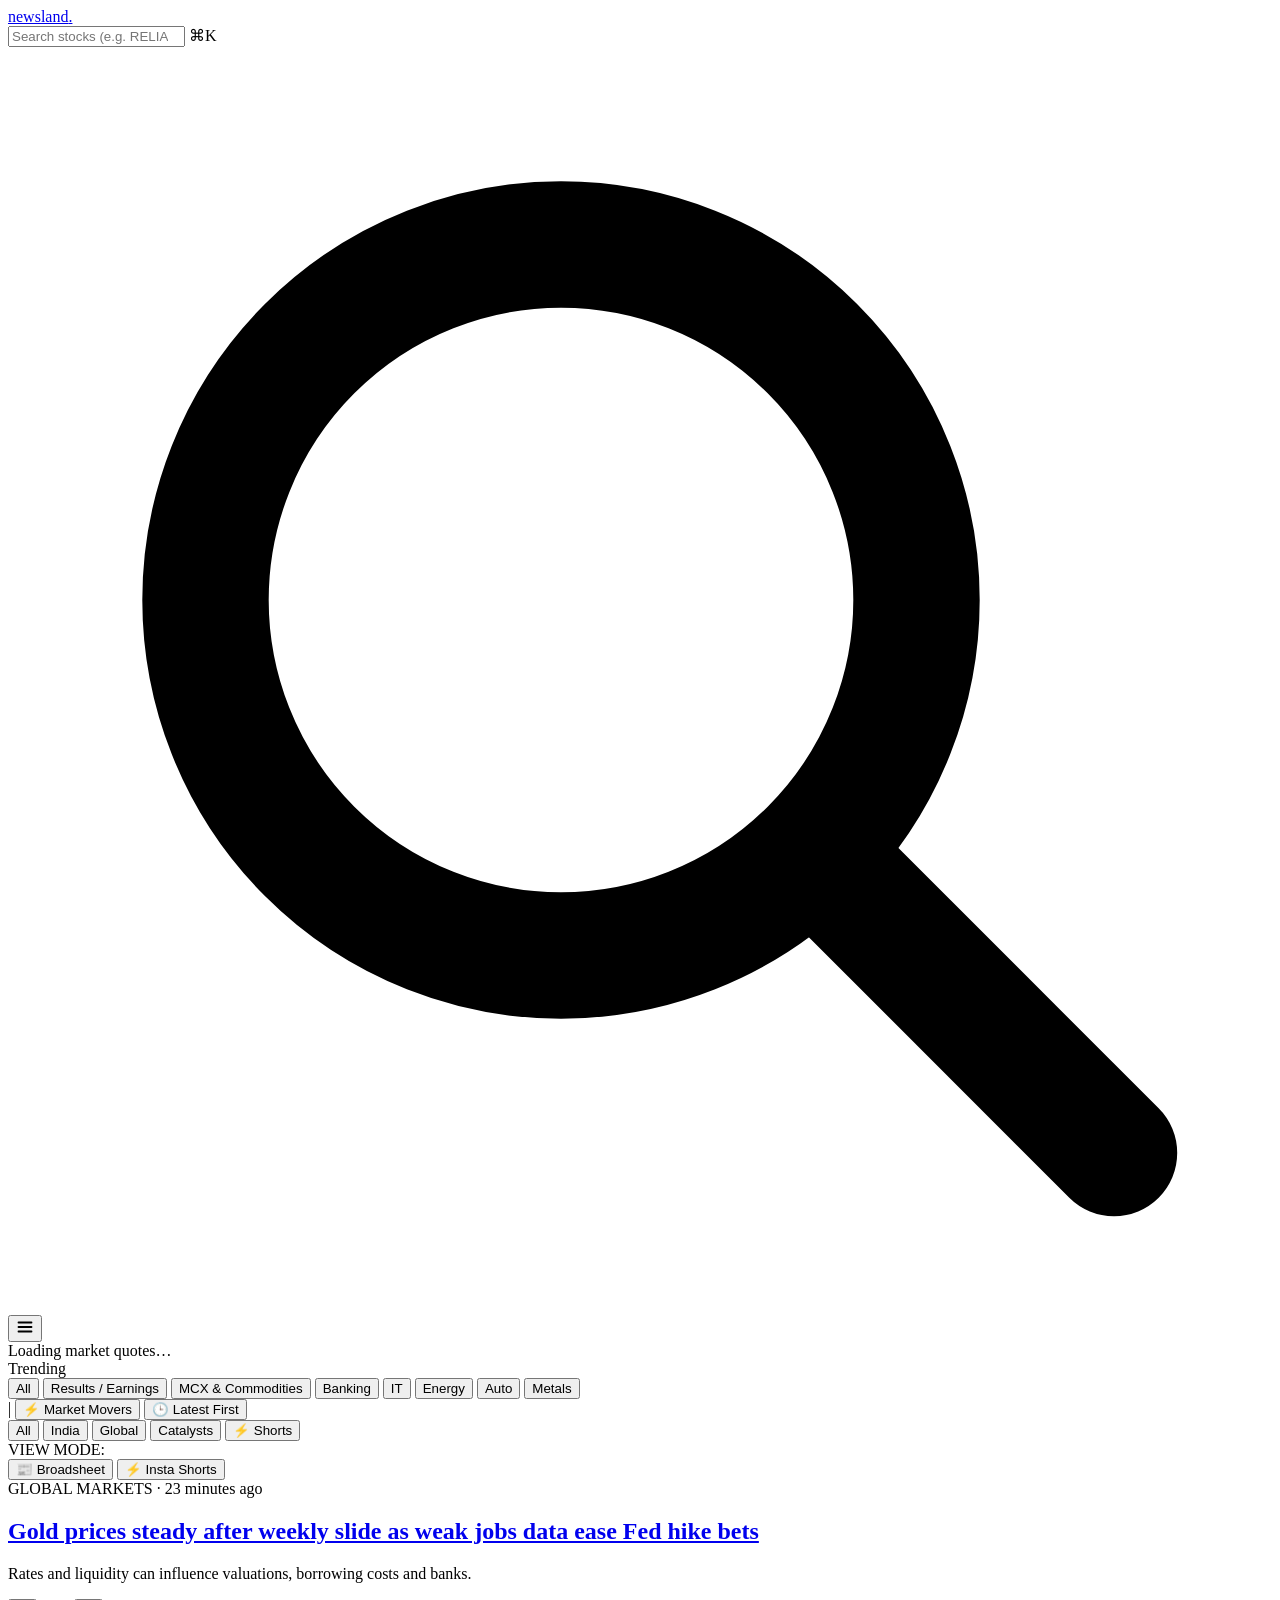
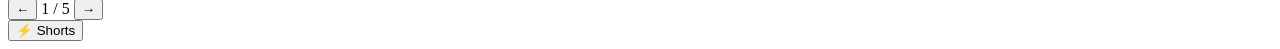
==== public/index.html @ 5fe835fe "polish(desk): declutter brief card, unify typography, and align grids" ====
<!doctype html>
<html lang="en" data-theme="paper" data-font="serif" data-size="md">
<head>
  <meta charset="utf-8">
  <meta name="viewport" content="width=device-width,initial-scale=1">
  <title>newsland. — Zero-Noise Market Intelligence Terminal</title>
  <meta name="description" content="Dalal Street & Global Market Desk: Live indicated open, floor pivots, institutional FII/DII net flows, India VIX regime, and high-conviction trading catalysts.">
  <link rel="icon" href="/favicon.svg">

  <!-- Open Graph / Facebook / LinkedIn / WhatsApp -->
  <meta property="og:type" content="website">
  <meta property="og:site_name" content="Newsland">
  <meta property="og:title" content="Newsland — Zero-Noise Market Intelligence Terminal">
  <meta property="og:description" content="Dalal Street & Global Market Desk: Live indicated open, floor pivots, institutional FII/DII net flows, India VIX regime, and high-conviction catalysts.">
  <meta property="og:image" content="/og-preview.png">

  <!-- Twitter / X -->
  <meta name="twitter:card" content="summary_large_image">
  <meta name="twitter:title" content="Newsland — Zero-Noise Market Intelligence Terminal">
  <meta name="twitter:description" content="Dalal Street & Global Market Desk: Live indicated open, floor pivots, institutional FII/DII net flows, India VIX regime, and high-conviction catalysts.">
  <meta name="twitter:image" content="/og-preview.png">
  <meta name="theme-color" content="#090D14">

  <link rel="stylesheet" href="/style.css?v=20">
  <script src="/app.js?v=20" defer></script>
</head>
<body>
  <!-- Top Navigation Bar -->
  <header class="header">
    <div class="header-inner">
      <div class="brand-block">
        <a class="wordmark" href="/" aria-label="Newsland home">newsland<span class="ink-dot">.</span></a>
      </div>

      <div class="search-pill-wrap" id="search-wrap">
        <input id="search-input" type="search" placeholder="Search stocks (e.g. RELIANCE, TCS) or news..." autocomplete="off" aria-label="Search news and stock tickers">
        <span id="search-kbd-hint" class="search-kbd-hint" title="Press ⌘K or / to search">⌘K</span>
        <svg class="search-pill-ico" viewBox="0 0 16 16" aria-hidden="true">
          <circle cx="7" cy="7" r="4.5" fill="none" stroke="currentColor" stroke-width="1.6"/>
          <path d="m10.5 10.5 3.5 3.5" fill="none" stroke="currentColor" stroke-width="1.6" stroke-linecap="round"/>
        </svg>
        <button id="search-clear" class="search-clear" hidden aria-label="Clear search">
          <svg viewBox="0 0 16 16" fill="none" stroke="currentColor" stroke-width="1.8" stroke-linecap="round">
            <path d="M4 4l8 8M12 4L4 12"/>
          </svg>
        </button>
        <!-- Instant Ticker Quick-Search Dropdown -->
        <div id="search-dropdown" class="search-dropdown" hidden></div>
      </div>

      <div class="header-right">
        <span id="date" class="header-date"></span>
        <button id="menu-btn" class="hamburger-btn" aria-label="Open settings &amp; preferences" title="Preferences">
          <svg viewBox="0 0 18 18" width="18" height="18" fill="none" stroke="currentColor" stroke-width="1.8" stroke-linecap="round">
            <path d="M2.5 4.5h13M2.5 9h13M2.5 13.5h13"/>
          </svg>
        </button>
      </div>
    </div>
  </header>

  <!-- Live Market Ticker Bar (populated from /api/market) -->
  <section class="ticker-strip" aria-label="Market benchmarks">
    <div class="ticker-inner" id="ticker-inner">
      <span id="ticker-status" class="ticker-loading">Loading market quotes…</span>
    </div>
  </section>

  <!-- Subnav: Trending Keywords + Section Tabs -->
  <div class="subnav-strip">
    <div class="subnav-inner">
      <div class="trending-wrap">
        <span class="trending-label">Trending</span>
        <div id="trending-keywords" class="trending-pills" aria-label="Trending keywords">
          <!-- Populated dynamically: Shares, Growth, Sensex, Nifty, Gold, Prices, Data, Fed, War, Yields, Business -->
        </div>
      </div>

      <div class="tabs-wrap">
        <div id="sector-pills" class="sector-pills" aria-label="Filter by sector">
          <button class="sector-pill active" data-sector="all">All</button>
          <button class="sector-pill" data-sector="earnings">Results / Earnings</button>
          <button class="sector-pill" data-sector="commodities">MCX &amp; Commodities</button>
          <button class="sector-pill" data-sector="banking">Banking</button>
          <button class="sector-pill" data-sector="it">IT</button>
          <button class="sector-pill" data-sector="energy">Energy</button>
          <button class="sector-pill" data-sector="auto">Auto</button>
          <button class="sector-pill" data-sector="metals">Metals</button>
        </div>
        <span class="subnav-divider" aria-hidden="true">|</span>
        <button id="movers-filter-btn" class="movers-filter-btn" aria-pressed="false" title="Filter for high-conviction market movers only">⚡ Market Movers</button>
        <button id="latest-sort-btn" class="latest-sort-btn" aria-pressed="false" title="Sort broadsheet by latest news first">🕒 Latest First</button>
        <nav id="region-tabs" class="sec-tabs" role="tablist" aria-label="Briefing sections">
          <button role="tab" aria-selected="true" data-region="All" class="tab-btn active">All</button>
          <button role="tab" aria-selected="false" data-region="India" class="tab-btn">India</button>
          <button role="tab" aria-selected="false" data-region="Global" class="tab-btn">Global</button>
          <button role="tab" aria-selected="false" data-region="Events" class="tab-btn">Catalysts</button>
          <button id="nav-shorts-btn" class="tab-btn shorts-accent-tab" title="Turn into Instagram-style Short News stories">⚡ Shorts</button>
        </nav>
      </div>
    </div>
  </div>

  <!-- Mobile View Mode Switcher Strip (Prominent on Mobile) -->
  <div class="mobile-mode-strip" id="mobile-mode-strip">
    <div class="mobile-mode-inner">
      <span class="mobile-mode-label">VIEW MODE:</span>
      <div class="mobile-mode-toggle-group">
        <button id="btn-mode-broadsheet" class="mobile-mode-btn active" title="Desktop Broadsheet newspaper view">📰 Broadsheet</button>
        <button id="btn-mode-shorts" class="mobile-mode-btn" title="Instagram-style short news cards">⚡ Insta Shorts</button>
      </div>
    </div>
  </div>

  <main class="content-body">
    <!-- Notification alert -->
    <div id="notice" class="notice-strip" hidden role="alert"></div>

    <!-- Pre-Market / Intraday Trading Desk Brief -->
    <section id="premarket-brief" class="premarket-brief" aria-label="Trading desk brief" hidden>
      <div class="premarket-header">
        <div class="premarket-title-wrap">
          <span id="premarket-tag" class="premarket-tag">PRE-MARKET DESK BRIEF</span>
          <span class="premarket-sep">·</span>
          <span id="premarket-bias-badge" class="premarket-bias-badge">--</span>
          <span id="premarket-collapsed-summary" class="premarket-collapsed-summary" hidden>
            <span class="pm-sep">·</span>
            <span id="pm-collapsed-price" class="pm-collapsed-price">--</span>
            <span id="pm-collapsed-chg" class="pm-collapsed-chg">--</span>
          </span>
        </div>
        <div class="premarket-actions">
          <button id="audio-brief-btn" class="audio-brief-btn" title="Listen to 60-Second Audio Market Brief" aria-label="Listen to 60-second morning audio brief">
            <span class="audio-icon">▶</span>
            <span class="audio-label">60s Audio Brief</span>
            <span id="audio-soundwave" class="soundwave" hidden>
              <span></span><span></span><span></span><span></span>
            </span>
          </button>
          <button id="signal-digest-btn" class="signal-digest-btn" title="View Executive Smart Signal Digest">
            <span class="digest-icon">⚡</span>
            <span class="digest-label">Signal Digest</span>
          </button>
          <button id="share-card-btn" class="share-card-btn" title="Export & Share Pre-Market Card">
            <span class="share-icon">📤</span>
            <span class="share-label">Share Card</span>
          </button>
          <button id="premarket-toggle" class="premarket-toggle" aria-expanded="true">Collapse ▴</button>
        </div>
      </div>
      <div id="premarket-body" class="premarket-body">
        <div id="premarket-cols" class="premarket-cols">
          <!-- Col 1: Indicated Open / Benchmark Pulse & Range -->
          <div class="premarket-col">
            <span id="pm-col-label" class="premarket-col-label">LATEST NIFTY QUOTE</span>
            <div class="premarket-big-stat">
              <span id="pm-gift-nifty" class="pm-val">--</span>
              <span id="pm-gift-chg" class="pm-chg down">--</span>
            </div>
            <!-- 52-Week Range Ruler -->
            <div id="pm-nifty-ruler" class="pm-ruler-wrap" hidden>
              <div class="pm-ruler-labels">
                <span id="pm-ruler-min" class="ruler-bound">--</span>
                <span id="pm-ruler-pos" class="ruler-pos">--</span>
                <span id="pm-ruler-max" class="ruler-bound">--</span>
              </div>
              <div class="pm-ruler-track" title="52-Week Range Position">
                <div class="pm-ruler-band"></div>
                <div id="pm-ruler-dot" class="pm-ruler-dot" style="left: 0%;"></div>
              </div>
            </div>
            <!-- Inline 50/200 DMA indicator -->
            <div id="pm-dma-row" class="pm-dma-row" hidden>
              <span class="dma-item"><span class="dma-lbl">50-DMA:</span> <span id="pm-dma50-val" class="dma-val">--</span> <span id="pm-dma50-chg" class="dma-pct">--</span></span>
              <span class="dma-sep">·</span>
              <span class="dma-item"><span class="dma-lbl">200-DMA:</span> <span id="pm-dma200-val" class="dma-val">--</span> <span id="pm-dma200-chg" class="dma-pct">--</span></span>
            </div>
          </div>

          <!-- Col 2: Institutional Flows & Sector Breadth -->
          <div class="premarket-col">
            <div class="pm-col-header-row">
              <span class="premarket-col-label">INSTITUTIONAL &amp; BREADTH</span>
              <span id="pm-vix-badge" class="pm-vix-badge" title="India VIX Volatility Gauge">VIX: --</span>
            </div>
            <div class="pm-flows-row">
              <span class="flow-item"><span class="flow-name">FII:</span> <span id="pm-fii-val" class="flow-val down">--</span></span>
              <span class="flow-sep">|</span>
              <span class="flow-item"><span class="flow-name">DII:</span> <span id="pm-dii-val" class="flow-val up">--</span></span>
              <span class="flow-sep">|</span>
              <span class="flow-item"><span class="flow-name">Net:</span> <span id="pm-net-val" class="flow-val">--</span></span>
            </div>
            <div class="pm-breadth-row">
              <span class="breadth-lbl">Sectors:</span>
              <span id="pm-sector-ratio" class="breadth-ratio">--</span>
              <div id="pm-sector-chips" class="pm-sector-chips-compact">
                <!-- Sector chips populated dynamically -->
              </div>
            </div>
            <p id="pm-flows-sub" class="pm-sub">--</p>
          </div>

          <!-- Col 3: Overnight Macro -->
          <div class="premarket-col">
            <span class="premarket-col-label">OVERNIGHT MACRO CUES</span>
            <div class="pm-overnight-grid">
              <span class="cue-item"><span class="cue-k">S&amp;P 500:</span> <span id="pm-sp-val" class="cue-v down">--</span></span>
              <span class="cue-item"><span class="cue-k">Brent:</span> <span id="pm-brent-val" class="cue-v up">--</span></span>
              <span class="cue-item"><span class="cue-k">Nasdaq:</span> <span id="pm-nasdaq-val" class="cue-v down">--</span></span>
              <span class="cue-item"><span class="cue-k">US 10Y:</span> <span id="pm-us10y-val" class="cue-v">--</span></span>
            </div>
            <p id="pm-gift-sub" class="pm-sub">--</p>
          </div>
        </div>

        <!-- 3-Pillar Post-Market / Evening Trading Desk (Active after 3:30 PM IST) -->
        <div id="postmarket-cols" class="postmarket-cols" hidden>
          <!-- Pillar 1: MCX & Commodity Pulse -->
          <div class="premarket-col postmarket-pillar-col">
            <div class="pm-col-header-row">
              <span class="premarket-col-label">🛢️ MCX &amp; COMMODITIES PULSE</span>
              <span class="pillar-status-badge live">● MCX LIVE</span>
            </div>
            <div id="pm-commodity-grid" class="pm-commodity-grid">
              <!-- Populated dynamically: Brent, WTI, NatGas, Gold, Silver -->
            </div>
            <div id="pm-commodity-lead-box" class="pillar-lead-box" hidden>
              <span class="pillar-lead-tag">COMMODITY CATALYST</span>
              <a id="pm-commodity-lead-link" href="#" class="pillar-lead-title" target="_blank" rel="noopener">--</a>
            </div>
          </div>

          <!-- Pillar 2: After-Hours Corporate Earnings & Board Filings -->
          <div class="premarket-col postmarket-pillar-col">
            <div class="pm-col-header-row">
              <span class="premarket-col-label">📑 AFTER-MARKET EARNINGS &amp; WIRE</span>
              <span class="pillar-status-badge prep">TOMORROW PREP</span>
            </div>
            <div id="pm-earnings-list" class="pm-earnings-list">
              <!-- Populated dynamically with up to 3 high-impact earnings cards -->
            </div>
          </div>

          <!-- Pillar 3: Global Markets & Overnight Matrix -->
          <div class="premarket-col postmarket-pillar-col">
            <div class="pm-col-header-row">
              <span class="premarket-col-label">🌐 GLOBAL INDICES &amp; OVERNIGHT</span>
              <span id="pm-global-vix-pill" class="pm-vix-badge">VIX: --</span>
            </div>
            <div id="pm-global-grid" class="pm-global-grid">
              <!-- Populated dynamically with consistent stat items -->
            </div>
            <div id="pm-global-lead-box" class="pillar-lead-box" hidden>
              <span class="pillar-lead-tag">GLOBAL CATALYST</span>
              <a id="pm-global-lead-link" href="#" class="pillar-lead-title" target="_blank" rel="noopener">--</a>
            </div>
          </div>
        </div>

        <!-- Floor Pivots & Regime Strip -->
        <div id="pm-pivots-strip" class="pm-pivots-strip">
          <div class="pivots-title-row">
            <div class="pivots-title-wrap">
              <span class="pivots-title">CALCULATED FLOOR PIVOTS</span>
              <span class="pvt-sep">·</span>
              <span id="pm-regime-badge" class="breadth-badge">--</span>
            </div>
            <span class="pivots-sub">Classic S2 · S1 · P · R1 · R2 Reference Levels</span>
          </div>
          <div class="pivots-grid">
            <div class="pivot-index-row">
              <span class="pvt-idx-name">NIFTY 50</span>
              <span class="pvt-cell"><span class="pvt-lbl">S2</span> <span id="pm-nifty-s2" class="pvt-num">--</span></span>
              <span class="pvt-cell"><span class="pvt-lbl">S1</span> <span id="pm-nifty-s1" class="pvt-num">--</span></span>
              <span class="pvt-cell pivot-mid"><span class="pvt-lbl">P</span> <span id="pm-nifty-pivot" class="pvt-num">--</span></span>
              <span class="pvt-cell"><span class="pvt-lbl">R1</span> <span id="pm-nifty-r1" class="pvt-num">--</span></span>
              <span class="pvt-cell"><span class="pvt-lbl">R2</span> <span id="pm-nifty-r2" class="pvt-num">--</span></span>
            </div>
            <div class="pivot-index-row">
              <span class="pvt-idx-name">BANK NIFTY</span>
              <span class="pvt-cell"><span class="pvt-lbl">S2</span> <span id="pm-bn-s2" class="pvt-num">--</span></span>
              <span class="pvt-cell"><span class="pvt-lbl">S1</span> <span id="pm-bn-s1" class="pvt-num">--</span></span>
              <span class="pvt-cell pivot-mid"><span class="pvt-lbl">P</span> <span id="pm-bn-pivot" class="pvt-num">--</span></span>
              <span class="pvt-cell"><span class="pvt-lbl">R1</span> <span id="pm-bn-r1" class="pvt-num">--</span></span>
              <span class="pvt-cell"><span class="pvt-lbl">R2</span> <span id="pm-bn-r2" class="pvt-num">--</span></span>
            </div>
          </div>
        </div>

        <!-- Desk Takeaway -->
        <div class="premarket-takeaway">
          <span class="takeaway-label">Desk Take:</span>
          <span id="pm-takeaway-text" class="takeaway-text">Awaiting sourced market readings.</span>
        </div>
      </div>
    </section>

    <!-- Lead Story Hero Carousel -->
    <section id="hero-carousel" class="hero-carousel" aria-label="Lead market catalyst">
      <div class="hero-content">
        <div class="hero-meta">
          <span id="hero-cat" class="hero-cat">GLOBAL MARKETS</span>
          <span id="hero-cluster-dot" class="hero-dot" hidden>·</span>
          <span id="hero-cluster" class="hero-cluster-badge" hidden>● 2 SOURCES</span>
          <span class="hero-dot">·</span>
          <span id="hero-time" class="hero-time">23 minutes ago</span>
        </div>
        <h1 class="hero-headline">
          <a id="hero-link" href="#" target="_blank" rel="noopener noreferrer">
            Gold prices steady after weekly slide as weak jobs data ease Fed hike bets
          </a>
        </h1>
        <p id="hero-snippet" class="hero-snippet">Rates and liquidity can influence valuations, borrowing costs and banks.</p>
        <div id="hero-chain" class="hero-impact-chain" hidden></div>
        <div id="hero-intel" class="hero-intel" hidden>
          <span class="hero-intel-label">Impact:</span>
          <span id="hero-impact" class="hero-impact">Rates · Equities</span>
          <span class="hero-dot">·</span>
          <span id="hero-sources" class="hero-sources"></span>
        </div>
        <div id="hero-companies" class="hero-companies-row" hidden></div>
        <div class="hero-nav">
          <button id="hero-prev" class="hero-nav-arrow" aria-label="Previous story">←</button>
          <span id="hero-counter" class="hero-counter">1 / 5</span>
          <button id="hero-next" class="hero-nav-arrow" aria-label="Next story">→</button>
        </div>
      </div>
    </section>

    <!-- 3-Column Feed Grid -->
    <section id="briefing" class="feed-section" aria-label="Market wire">
      <p id="ranking-note" class="ranking-note" hidden></p>
      <div id="pulse-columns" class="feed-columns">
        <div id="col-0" class="feed-col"></div>
        <div id="col-1" class="feed-col"></div>
        <div id="col-2" class="feed-col"></div>
      </div>
      <details id="more-details" class="more-stories" hidden>
        <summary id="more-label">More headlines</summary>
        <div class="feed-columns">
          <div id="more-col-0" class="feed-col"></div>
          <div id="more-col-1" class="feed-col"></div>
          <div id="more-col-2" class="feed-col"></div>
        </div>
      </details>
      <div id="empty-feed" class="empty-feed" hidden>
        <p>No headlines found matching your criteria.</p>
      </div>
    </section>

    <!-- Hidden compatibility markers for existing listeners -->
    <div id="stories" hidden></div>
    <div id="more" hidden></div>
    <span id="selection" hidden></span>
    <span id="all-count" hidden></span>
    <span id="india-count" hidden></span>
    <span id="global-count" hidden></span>
    <span id="freshness" hidden></span>

    <!-- Catalysts / Agenda View -->
    <section id="calendar-view" class="calendar-view" hidden aria-label="Scheduled catalysts">
      <div class="calendar-header">
        <div class="calendar-title-wrap">
          <h2 id="calendar-title" class="calendar-heading">Market Catalysts</h2>
          <span id="calendar-health" class="calendar-sub" role="status"></span>
        </div>
        <p class="calendar-desc">
          High-conviction monetary policy statements, corporate earnings releases, macroeconomic data, and derivative expiries.
        </p>
        <div class="catalyst-filters" id="catalyst-filters">
          <button class="cat-filter-btn active" data-filter="all">All Catalysts</button>
          <button class="cat-filter-btn" data-filter="high">High Impact Only</button>
          <button class="cat-filter-btn" data-filter="india">India 🇮🇳</button>
          <button class="cat-filter-btn" data-filter="earnings">Earnings</button>
          <button class="cat-filter-btn" data-filter="macro">Macro Data</button>
          <button class="cat-filter-btn" data-filter="expiry">F&amp;O Expiry</button>
        </div>
      </div>
      <div id="events" class="events-stream"></div>
      <div class="calendar-footer">
        <p>Verified regulatory schedule: RBI, NSE/BSE announcements, Ministry of Statistics (MoSPI), U.S. Federal Reserve, and official corporate filings.</p>
      </div>
    </section>
  </main>

  <!-- Off-Canvas Settings & Watchlist Drawer -->
  <div id="drawer-modal" class="drawer-layer" hidden>
    <div id="drawer-backdrop" class="drawer-backdrop"></div>
    <aside class="drawer-panel" aria-label="Settings and Preferences">
      <div class="drawer-header">
        <h3>Newsland Settings</h3>
        <button id="close-drawer" class="drawer-close" aria-label="Close settings">✕</button>
      </div>

      <div class="drawer-body">
        <!-- Reading Theme -->
        <div class="drawer-section">
          <label class="drawer-label">Reading Theme</label>
          <div class="pill-group">
            <button class="pill-btn theme-opt active" data-theme-val="paper">Paper</button>
            <button class="pill-btn theme-opt" data-theme-val="sepia">Sepia</button>
            <button class="pill-btn theme-opt" data-theme-val="slate">Slate</button>
            <button class="pill-btn theme-opt" data-theme-val="night">Night</button>
          </div>
        </div>

        <!-- Typography -->
        <div class="drawer-section">
          <label class="drawer-label">Typography</label>
          <div class="pill-group">
            <button id="font-serif-btn" class="pill-btn active">Book Serif</button>
            <button id="font-sans-btn" class="pill-btn">Modern Sans</button>
          </div>
        </div>

        <!-- Text Size -->
        <div class="drawer-section">
          <label class="drawer-label">Text Size</label>
          <div class="pill-group">
            <button id="size-sm-btn" class="pill-btn size-opt" data-size-val="sm">A−</button>
            <button id="size-md-btn" class="pill-btn size-opt active" data-size-val="md">Default</button>
            <button id="size-lg-btn" class="pill-btn size-opt" data-size-val="lg">A+</button>
          </div>
        </div>

        <!-- Horizon -->
        <div class="drawer-section">
          <label class="drawer-label">Time Horizon</label>
          <div class="pill-group">
            <button data-horizon="today" aria-pressed="true" class="pill-btn horizon-btn active">Today</button>
            <button data-horizon="week" aria-pressed="false" class="pill-btn horizon-btn">This week</button>
          </div>
        </div>

        <!-- Mobile Short News / Story Mode -->
        <div class="drawer-section">
          <label class="drawer-label">Mobile Reading Surface</label>
          <button id="drawer-shorts-btn" class="drawer-shorts-launch-btn">
            <span class="d-shorts-icon">⚡</span>
            <div class="d-shorts-text">
              <span class="d-shorts-title">Open Short News Stories</span>
              <span class="d-shorts-sub">Instagram-style swipe view (Latest first)</span>
            </div>
            <span class="d-shorts-arrow">›</span>
          </button>
        </div>

        <!-- Quick Filters -->
        <div class="drawer-section">
          <label class="drawer-label">Feed Filters</label>
          <div class="checkbox-list">
            <label class="check-item">
              <input id="watch-only" type="checkbox">
              <span>Watchlist only</span>
            </label>
            <label class="check-item">
              <input id="new-only" type="checkbox">
              <span>New since previous visit</span>
            </label>
          </div>
        </div>

        <!-- Watchlist -->
        <div class="drawer-section">
          <div class="drawer-label-row">
            <label class="drawer-label">Personal Watchlist</label>
            <span id="watch-count" class="watch-badge">0</span>
          </div>
          <form id="watch-form" class="drawer-form">
            <input id="watch-input" maxlength="60" placeholder="Add ticker, stock, or sector..." required autocomplete="off">
            <button type="submit" class="drawer-btn">Add</button>
          </form>
          <div id="watch-chips" class="drawer-chips"></div>
          <button id="reset-feedback" class="quiet-action-link" hidden>Restore hidden stories</button>
          <p class="drawer-hint">Headline actions: <em>Useful to me</em> provides a subtle personal ranking boost; <em>Hide story</em> removes it from your view.</p>
        </div>

        <!-- Sources Health & Refresh -->
        <div class="drawer-section">
          <div class="drawer-label-row">
            <label class="drawer-label">Feed Registry</label>
            <button id="refresh" class="refresh-action-btn">
              <svg viewBox="0 0 20 20" width="13" height="13" fill="none" stroke="currentColor" stroke-width="1.8" stroke-linecap="round" stroke-linejoin="round">
                <path d="M16 7a6.5 6.5 0 0 0-11.4-2L3 7m0 0V3m0 4h4m-3 6a6.5 6.5 0 0 0 11.4 2L17 13m0 0v4m0-4h-4"/>
              </svg>
              Refresh
            </button>
          </div>
          <button id="sources-button" class="sources-panel-btn">
            Inspect Sources Health (<span id="health">—</span>)
          </button>
        </div>
      </div>
    </aside>
  </div>

  <!-- Sources Health Modal -->
  <div id="source-modal" class="modal-layer" hidden>
    <div id="sources-backdrop" class="modal-backdrop"></div>
    <div class="modal-box">
      <div class="modal-top">
        <h3>Connected Feed Sources</h3>
        <button id="close-sources" class="close-btn" aria-label="Close">✕</button>
      </div>
      <div id="source-list" class="source-table"></div>
    </div>
  </div>

  <!-- Company Financial X-Ray Flyout Drawer -->
  <div id="company-modal" class="company-drawer-layer" hidden>
    <div id="company-backdrop" class="company-backdrop"></div>
    <aside class="company-drawer-panel" aria-label="Company Financial X-Ray">
      <div class="company-drawer-header">
        <div class="company-head-meta">
          <div class="company-head-titles">
            <h2 id="xray-name" class="xray-name">Tata Consultancy Services</h2>
            <div class="xray-subhead">
              <span id="xray-symbol" class="xray-symbol">TCS.NS</span>
              <span class="xray-sep">·</span>
              <span id="xray-sector" class="xray-sector">IT Services</span>
            </div>
          </div>
          <div class="company-head-actions">
            <button id="copy-xray-memo-btn" class="xray-action-btn" title="Copy Company Snapshot Memo">📋 Copy Memo</button>
            <button id="close-company-drawer" class="company-close" aria-label="Close company brief">✕</button>
          </div>
        </div>
        <div class="company-price-strip">
          <div class="xray-price-block">
            <span id="xray-price" class="xray-price">--</span>
            <span id="xray-chg" class="xray-chg">--</span>
          </div>
          <span class="xray-exchange-badge">NSE · Live/Delayed</span>
        </div>
      </div>

      <div class="company-drawer-body">
        <!-- 52-Week Range Bar -->
        <div class="xray-range-section">
          <div class="xray-range-labels">
            <span class="range-sub">52W Low: <strong id="xray-52l">--</strong></span>
            <span class="range-title">52-Week Range</span>
            <span class="range-sub">52W High: <strong id="xray-52h">--</strong></span>
          </div>
          <div class="xray-range-track">
            <div id="xray-range-needle" class="xray-range-needle" style="left: 50%;"></div>
          </div>
        </div>

        <!-- Interactive TradingView Candlestick Chart -->
        <div class="xray-chart-section">
          <div class="xray-chart-header">
            <span class="xray-chart-title">TradingView Candlestick Chart</span>
            <span id="xray-chart-symbol-badge" class="xray-chart-symbol-badge">NSE / BSE · Daily</span>
          </div>
          <div id="xray-chart-container" class="xray-chart-container">
            <div class="xray-chart-placeholder">Loading live candlestick chart...</div>
          </div>
        </div>

        <!-- Financial Metrics Grid -->
        <div class="xray-metrics-grid">
          <div class="xray-metric-cell">
            <span class="metric-label">Market Capitalization</span>
            <span id="xray-mcap" class="metric-val">--</span>
          </div>
          <div class="xray-metric-cell">
            <span class="metric-label">Trailing P/E</span>
            <span id="xray-pe" class="metric-val">--</span>
          </div>
          <div class="xray-metric-cell">
            <span class="metric-label">Prev Close</span>
            <span id="xray-prev" class="metric-val">--</span>
          </div>
          <div class="xray-metric-cell">
            <span class="metric-label">Sector Classification</span>
            <span id="xray-sector-tag" class="metric-val">--</span>
          </div>
        </div>

        <!-- Newsland Coverage Clusters for this Company -->
        <div class="xray-news-section">
          <div class="xray-news-head">
            <span class="xray-news-title">NEWSLAND COVERAGE WIRE</span>
            <span id="xray-news-count" class="xray-news-count">0 stories</span>
          </div>
          <div id="xray-stories-list" class="xray-stories-list">
            <div class="xray-loading-text">Loading company coverage…</div>
          </div>
        </div>
      </div>
    </aside>
  </div>

  <!-- Floating Mobile Short Stories Pill Trigger -->
  <button id="shorts-floating-btn" class="shorts-floating-btn" aria-label="Open short news stories" title="Swipeable Short News Stories">
    <span class="shorts-btn-icon">⚡</span>
    <span class="shorts-btn-label">Shorts</span>
    <span class="shorts-btn-pulse"></span>
  </button>

  <!-- Fullscreen Instagram-style Short News Stories Modal -->
  <div id="shorts-modal" class="shorts-layer" hidden role="dialog" aria-modal="true" aria-label="Short News Stories">
    <div id="shorts-backdrop" class="shorts-backdrop"></div>
    <div class="shorts-viewport-card" id="shorts-card-shell">
      
      <!-- Newsland Branded Masthead Header -->
      <div class="shorts-masthead">
        <div class="shorts-brand-block">
          <span class="shorts-wordmark">newsland<span class="ink-dot">.</span></span>
          <span class="shorts-edition-pill">SHORTS</span>
        </div>
        <div class="shorts-head-meta">
          <span id="short-counter" class="short-counter">1 / --</span>
          <button id="close-shorts" class="shorts-close-btn" aria-label="Close short stories" title="Close (Esc)">✕</button>
        </div>
      </div>

      <!-- Top Progress Bars (Instagram Stories segments) -->
      <div id="shorts-progress-bar" class="shorts-progress-bar" aria-label="Story progress">
        <!-- Rendered dynamically -->
      </div>

      <!-- Quick Section Filter Inside Shorts -->
      <div class="shorts-tabs-bar">
        <div class="shorts-tabs-group" id="shorts-region-tabs">
          <button class="s-tab-btn active" data-sregion="All">All</button>
          <button class="s-tab-btn" data-sregion="India">India</button>
          <button class="s-tab-btn" data-sregion="Global">Global</button>
        </div>
        <div class="shorts-right-controls">
          <button id="shorts-filter-unread-btn" class="s-filter-pill active" title="Show only unread stories">
            <span class="unread-dot">●</span> <span id="shorts-unread-label">Unread</span>
          </button>
          <button id="shorts-reset-read-btn" class="s-filter-link-btn" title="Mark all stories as unread to re-read them">Reset</button>
        </div>
      </div>

      <!-- Bumble / Tinder-style Stacked Card Swipe Stage -->
      <div class="shorts-deck-stage" id="shorts-deck-stage">
        <!-- Underneath Card (visible behind the active card) -->
        <div class="deck-card card-underneath" id="short-card-underneath" aria-hidden="true"></div>
        <!-- Active Top Card (the physical card being swiped) -->
        <div class="deck-card card-top" id="short-card-active"></div>
      </div>

      <!-- Bottom Action Bar & Navigation Hints -->
      <div class="shorts-footer-bar">
        <button id="short-prev-btn" class="short-nav-arrow" aria-label="Previous story" title="Previous story">‹</button>
        <a id="short-read-btn" class="short-read-action-btn" href="#" target="_blank" rel="noopener noreferrer">
          <span>Read Full Story</span>
          <span class="short-arrow-icon">↗</span>
        </a>
        <button id="short-useful-btn" class="short-action-icon-btn" aria-label="Mark useful" title="Useful to me">
          <span id="short-useful-icon">★</span>
        </button>
        <button id="short-next-btn" class="short-nav-arrow" aria-label="Next story" title="Next story">›</button>
      </div>

      <!-- Subtle Swipe Guide Indicator -->
      <div class="shorts-swipe-hint" aria-hidden="true">
        <span>← Swipe left / right to browse →</span>
      </div>

    </div>
  </div>

  <!-- Share & Export Pre-Market Desk Brief Modal -->
  <div id="share-modal" class="share-modal-layer" hidden>
    <div id="share-backdrop" class="share-backdrop"></div>
    <div class="share-modal-dialog">
      <div class="share-modal-header">
        <div class="share-title-block">
          <span class="share-modal-tag">SHAREABLE DESK BRIEF</span>
          <h2 class="share-modal-title">Pre-Market Intelligence Card</h2>
        </div>
        <button id="close-share-modal" class="share-close-btn" aria-label="Close share modal">✕</button>
      </div>

      <!-- Segmented Tab Switcher: Visual Card vs Text Memo -->
      <div class="share-tab-bar">
        <button id="tab-visual-card" class="share-tab active" data-tab="visual">Visual Card (Image)</button>
        <button id="tab-text-memo" class="share-tab" data-tab="text">Text Memo (WhatsApp/X)</button>
      </div>

      <div class="share-modal-body">
        <!-- Tab 1: Visual Card View -->
        <div id="pane-visual-card" class="share-pane active">
          <div class="card-preview-container">
            <canvas id="share-canvas" width="600" height="600" class="share-canvas-preview"></canvas>
          </div>
          <div class="share-actions-row">
            <button id="copy-image-btn" class="share-action-btn primary">
              <span class="btn-icon">📋</span> Copy Image
            </button>
            <button id="download-image-btn" class="share-action-btn secondary">
              <span class="btn-icon">💾</span> Download PNG
            </button>
          </div>
          <p id="image-copy-status" class="share-status-msg" hidden></p>
        </div>

        <!-- Tab 2: Text Memo View -->
        <div id="pane-text-memo" class="share-pane" hidden>
          <textarea id="share-text-area" class="share-textarea" readonly rows="9"></textarea>
          <div class="share-actions-row">
            <button id="copy-text-btn" class="share-action-btn primary">
              <span class="btn-icon">📋</span> Copy Text
            </button>
            <button id="share-x-btn" class="share-action-btn social-x">
              <span class="btn-icon">🐦</span> Share on X
            </button>
            <button id="share-wa-btn" class="share-action-btn social-wa">
              <span class="btn-icon">💬</span> WhatsApp
            </button>
          </div>
          <p id="text-copy-status" class="share-status-msg" hidden></p>
        </div>
      </div>
    </div>
  </div>

  <!-- Smart Signal Digest Modal -->
  <div id="digest-modal" class="share-modal-layer" hidden>
    <div id="digest-backdrop" class="share-backdrop"></div>
    <div class="share-modal-dialog digest-modal-dialog">
      <div class="share-modal-header">
        <div class="share-title-block">
          <span class="share-modal-tag">EXECUTIVE INTELLIGENCE</span>
          <h2 class="share-modal-title">Smart Signal Digest</h2>
        </div>
        <button id="close-digest-modal" class="share-close-btn" aria-label="Close digest modal">✕</button>
      </div>

      <div class="share-modal-body">
        <!-- Audio Player Strip Inside Digest -->
        <div class="digest-audio-bar">
          <button id="digest-play-btn" class="digest-play-btn" title="Listen to synthesized audio brief">
            <span id="digest-play-icon">▶</span>
            <span id="digest-play-label">Listen to 60s Brief</span>
          </button>
          <span class="digest-audio-sub">Hands-free voice briefing synthesized from live desk telemetry</span>
        </div>

        <!-- 4 Intelligence Cards Grid -->
        <div id="digest-cards-list" class="digest-cards-grid">
          <!-- Populated dynamically -->
        </div>

        <div class="share-actions-row">
          <button id="copy-digest-memo-btn" class="share-action-btn primary">
            <span class="btn-icon">📋</span> Copy Executive Memo
          </button>
          <button id="share-digest-wa-btn" class="share-action-btn social-wa">
            <span class="btn-icon">💬</span> WhatsApp
          </button>
          <button id="share-digest-x-btn" class="share-action-btn social-x">
            <span class="btn-icon">🐦</span> Share on X
          </button>
        </div>
        <p id="digest-copy-status" class="share-status-msg" hidden></p>
      </div>
    </div>
  </div>
</body>
</html>
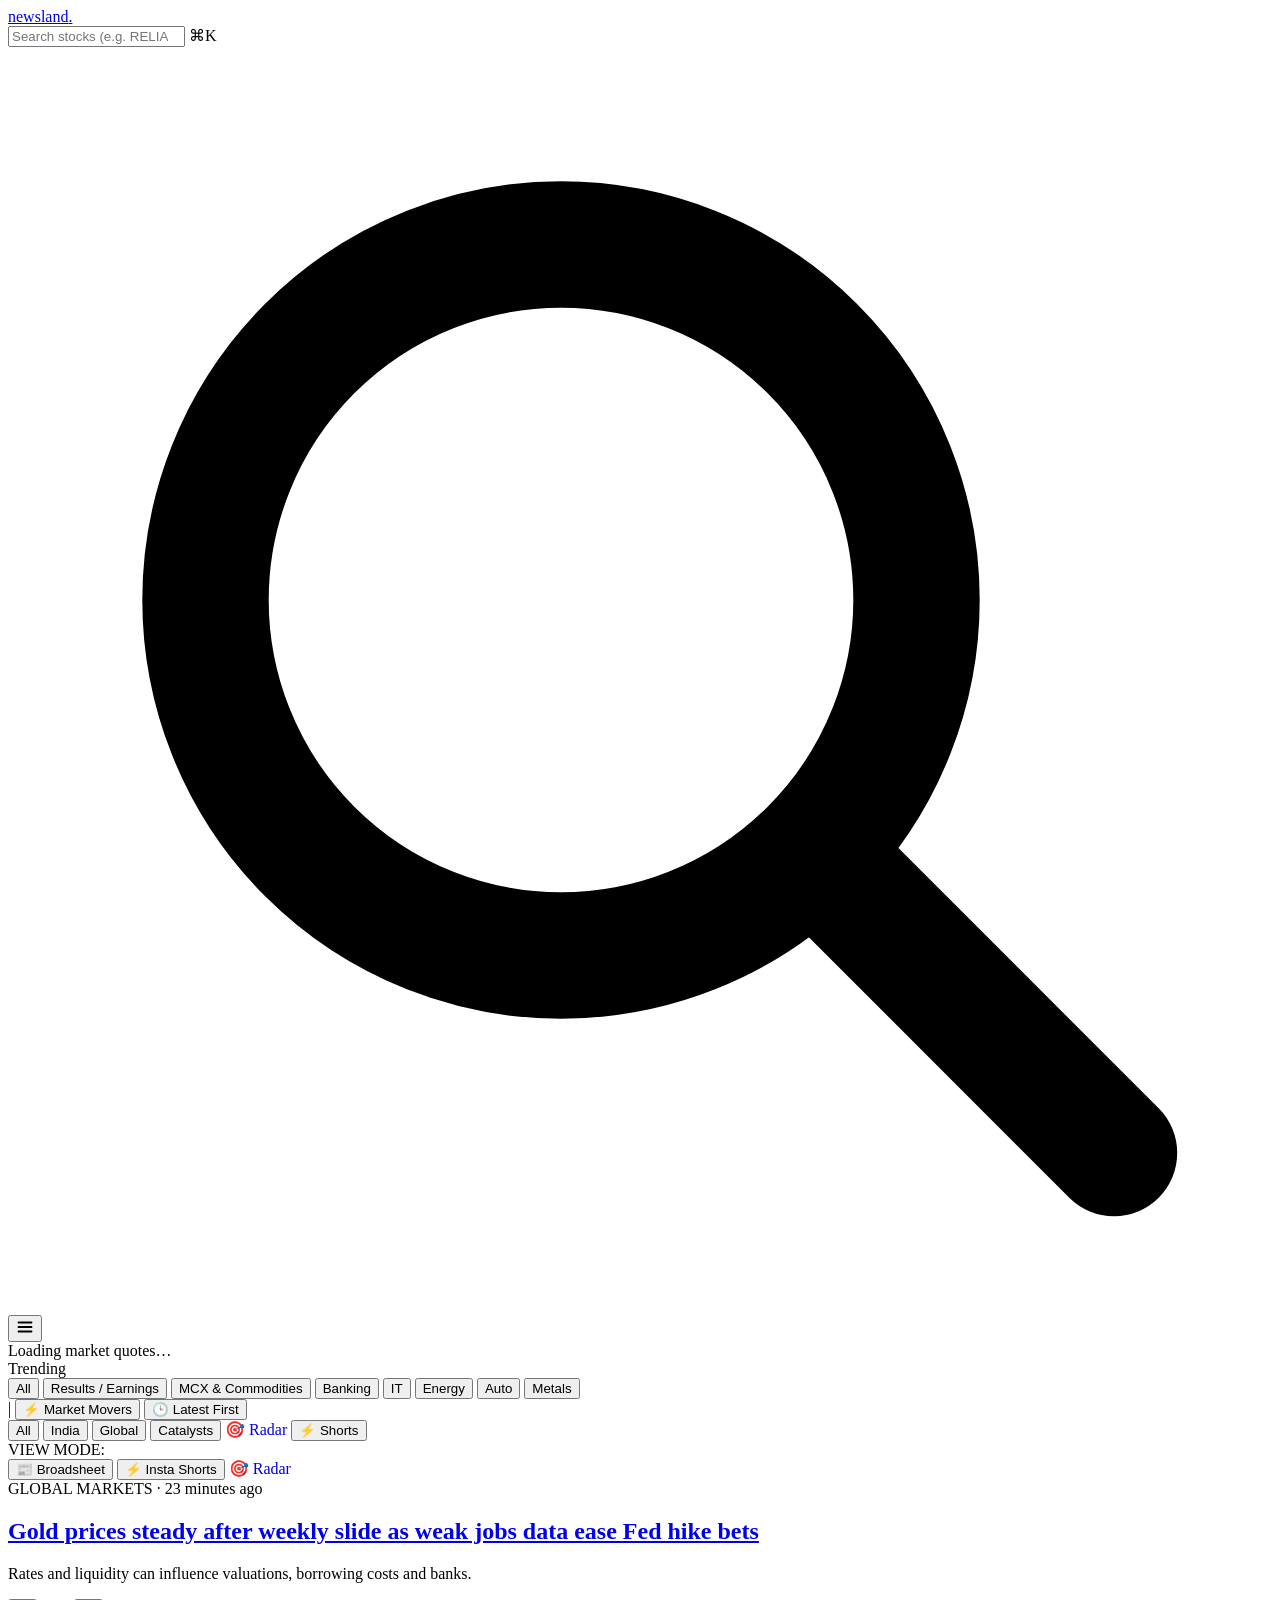
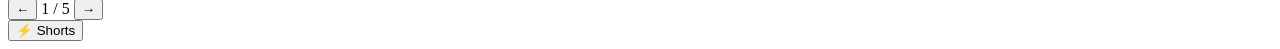
==== commit 90dfa776: "feat(radar): add mobile-friendly Brokerage Radar page and ingestion pipeline" ====
--- a/public/index.html
+++ b/public/index.html
@@ -95,6 +95,7 @@
           <button role="tab" aria-selected="false" data-region="India" class="tab-btn">India</button>
           <button role="tab" aria-selected="false" data-region="Global" class="tab-btn">Global</button>
           <button role="tab" aria-selected="false" data-region="Events" class="tab-btn">Catalysts</button>
+          <a href="radar.html" class="tab-btn radar-accent-tab" style="text-decoration: none;" title="Brokerage Radar: Institutional Recommendations &amp; Price Targets">🎯 Radar</a>
           <button id="nav-shorts-btn" class="tab-btn shorts-accent-tab" title="Turn into Instagram-style Short News stories">⚡ Shorts</button>
         </nav>
       </div>
@@ -108,6 +109,7 @@
       <div class="mobile-mode-toggle-group">
         <button id="btn-mode-broadsheet" class="mobile-mode-btn active" title="Desktop Broadsheet newspaper view">📰 Broadsheet</button>
         <button id="btn-mode-shorts" class="mobile-mode-btn" title="Instagram-style short news cards">⚡ Insta Shorts</button>
+        <a href="radar.html" class="mobile-mode-btn" style="text-decoration: none;" title="Brokerage Radar: Institutional Stock Recommendations">🎯 Radar</a>
       </div>
     </div>
   </div>
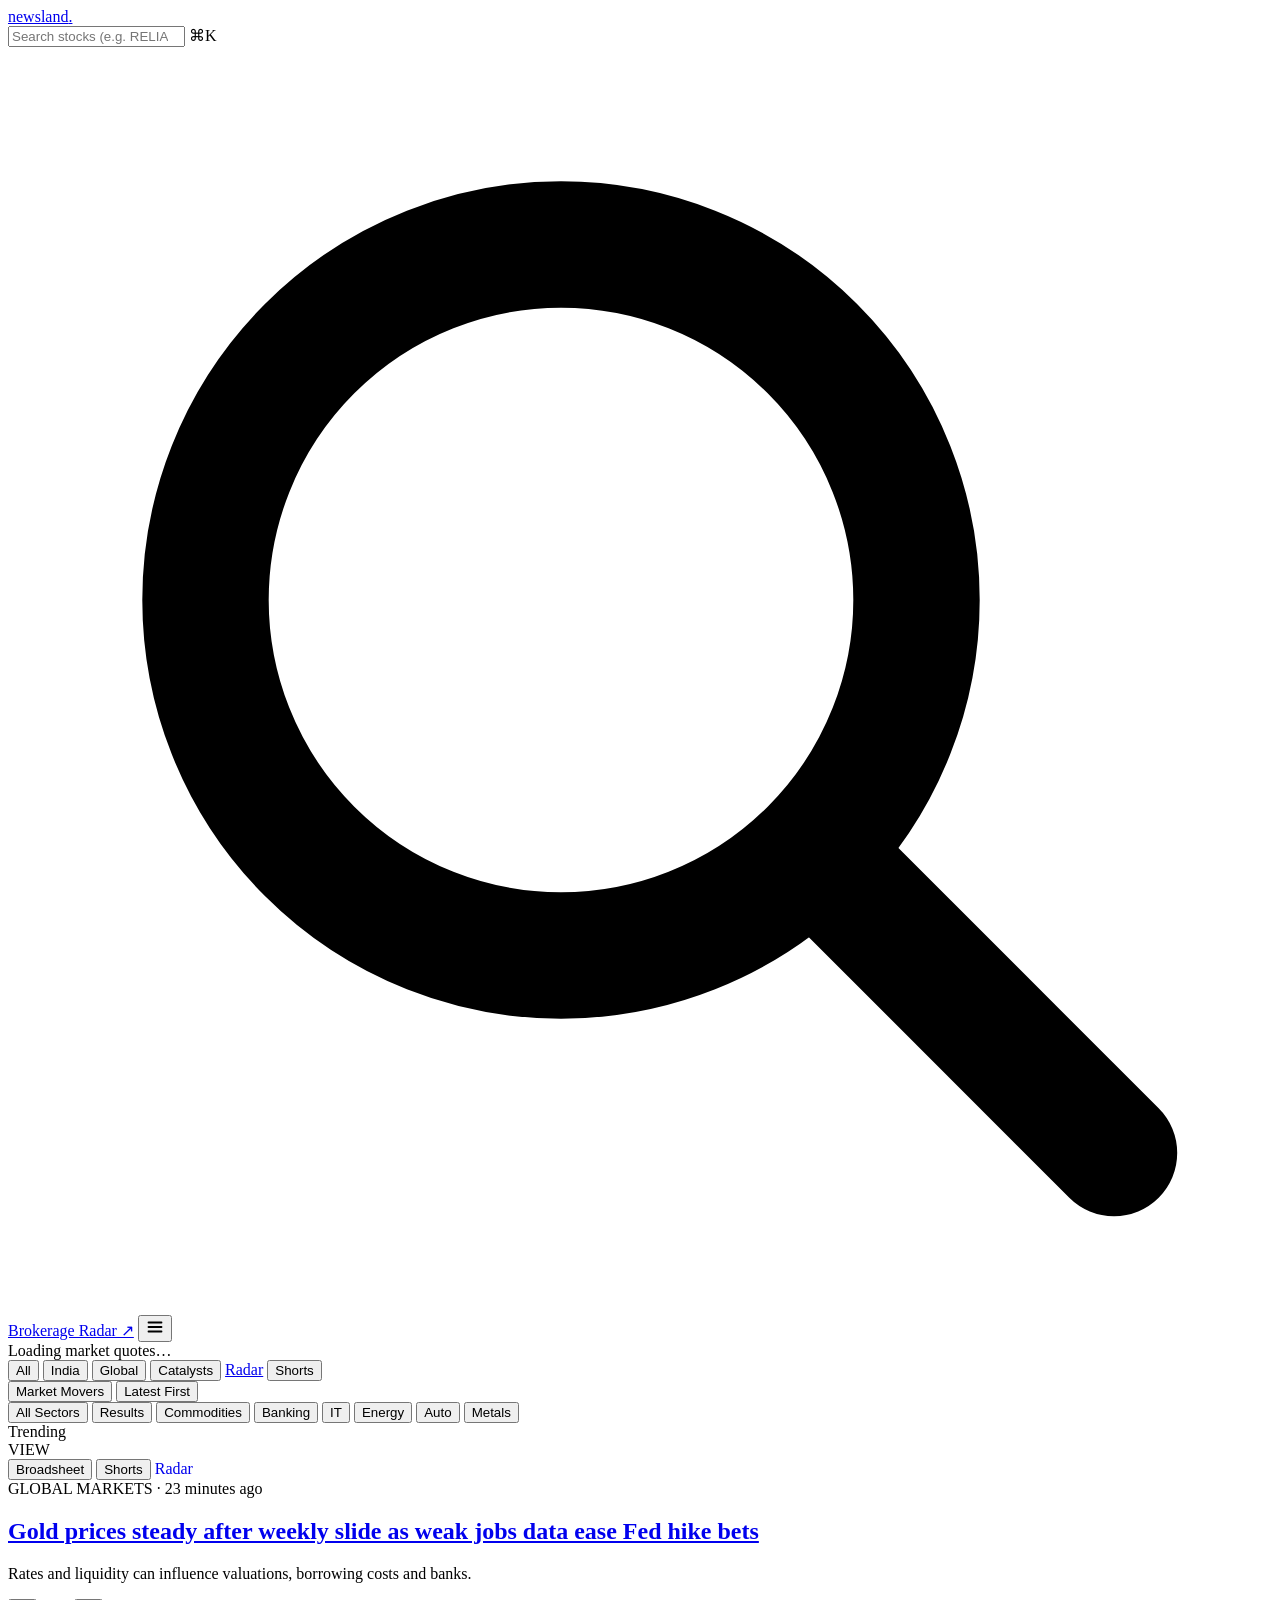
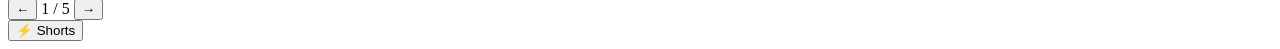
==== commit 596f5425: "uplift(home): calm two-row editorial navigation, ghost action pills, and celebrity gossip filter" ====
--- a/public/index.html
+++ b/public/index.html
@@ -21,8 +21,8 @@
   <meta name="twitter:image" content="/og-preview.png">
   <meta name="theme-color" content="#090D14">
 
-  <link rel="stylesheet" href="/style.css?v=20">
-  <script src="/app.js?v=20" defer></script>
+  <link rel="stylesheet" href="/style.css?v=21">
+  <script src="/app.js?v=21" defer></script>
 </head>
 <body>
   <!-- Top Navigation Bar -->
@@ -49,6 +49,7 @@
       </div>
 
       <div class="header-right">
+        <a href="radar.html" class="header-radar-btn" title="Brokerage Radar: Institutional Recommendations &amp; Price Targets">Brokerage Radar ↗</a>
         <span id="date" class="header-date"></span>
         <button id="menu-btn" class="hamburger-btn" aria-label="Open settings &amp; preferences" title="Preferences">
           <svg viewBox="0 0 18 18" width="18" height="18" fill="none" stroke="currentColor" stroke-width="1.8" stroke-linecap="round">
@@ -66,38 +67,41 @@
     </div>
   </section>
 
-  <!-- Subnav: Trending Keywords + Section Tabs -->
+  <!-- Subnav: Clean Two-Row Editorial Controls -->
   <div class="subnav-strip">
     <div class="subnav-inner">
-      <div class="trending-wrap">
-        <span class="trending-label">Trending</span>
-        <div id="trending-keywords" class="trending-pills" aria-label="Trending keywords">
-          <!-- Populated dynamically: Shares, Growth, Sensex, Nifty, Gold, Prices, Data, Fed, War, Yields, Business -->
-        </div>
-      </div>
-
-      <div class="tabs-wrap">
+      <div class="subnav-row-primary">
+        <nav id="region-tabs" class="sec-tabs" role="tablist" aria-label="Briefing sections">
+          <button role="tab" aria-selected="true" data-region="All" class="tab-btn active">All</button>
+          <button role="tab" aria-selected="false" data-region="India" class="tab-btn">India</button>
+          <button role="tab" aria-selected="false" data-region="Global" class="tab-btn">Global</button>
+          <button role="tab" aria-selected="false" data-region="Events" class="tab-btn">Catalysts</button>
+          <a href="radar.html" class="tab-btn radar-accent-tab" title="Brokerage Radar: Institutional Recommendations &amp; Price Targets">Radar</a>
+          <button id="nav-shorts-btn" class="tab-btn shorts-accent-tab" title="Turn into Instagram-style Short News stories">Shorts</button>
+        </nav>
+
+        <div class="tabs-controls-right">
+          <button id="movers-filter-btn" class="movers-filter-btn" aria-pressed="false" title="Filter for high-conviction market movers only">Market Movers</button>
+          <button id="latest-sort-btn" class="latest-sort-btn" aria-pressed="false" title="Sort broadsheet by latest news first">Latest First</button>
+        </div>
+      </div>
+
+      <div class="subnav-row-secondary">
         <div id="sector-pills" class="sector-pills" aria-label="Filter by sector">
-          <button class="sector-pill active" data-sector="all">All</button>
-          <button class="sector-pill" data-sector="earnings">Results / Earnings</button>
-          <button class="sector-pill" data-sector="commodities">MCX &amp; Commodities</button>
+          <button class="sector-pill active" data-sector="all">All Sectors</button>
+          <button class="sector-pill" data-sector="earnings">Results</button>
+          <button class="sector-pill" data-sector="commodities">Commodities</button>
           <button class="sector-pill" data-sector="banking">Banking</button>
           <button class="sector-pill" data-sector="it">IT</button>
           <button class="sector-pill" data-sector="energy">Energy</button>
           <button class="sector-pill" data-sector="auto">Auto</button>
           <button class="sector-pill" data-sector="metals">Metals</button>
         </div>
-        <span class="subnav-divider" aria-hidden="true">|</span>
-        <button id="movers-filter-btn" class="movers-filter-btn" aria-pressed="false" title="Filter for high-conviction market movers only">⚡ Market Movers</button>
-        <button id="latest-sort-btn" class="latest-sort-btn" aria-pressed="false" title="Sort broadsheet by latest news first">🕒 Latest First</button>
-        <nav id="region-tabs" class="sec-tabs" role="tablist" aria-label="Briefing sections">
-          <button role="tab" aria-selected="true" data-region="All" class="tab-btn active">All</button>
-          <button role="tab" aria-selected="false" data-region="India" class="tab-btn">India</button>
-          <button role="tab" aria-selected="false" data-region="Global" class="tab-btn">Global</button>
-          <button role="tab" aria-selected="false" data-region="Events" class="tab-btn">Catalysts</button>
-          <a href="radar.html" class="tab-btn radar-accent-tab" style="text-decoration: none;" title="Brokerage Radar: Institutional Recommendations &amp; Price Targets">🎯 Radar</a>
-          <button id="nav-shorts-btn" class="tab-btn shorts-accent-tab" title="Turn into Instagram-style Short News stories">⚡ Shorts</button>
-        </nav>
+
+        <div class="trending-wrap">
+          <span class="trending-label">Trending</span>
+          <div id="trending-keywords" class="trending-pills" aria-label="Trending keywords"></div>
+        </div>
       </div>
     </div>
   </div>
@@ -105,11 +109,11 @@
   <!-- Mobile View Mode Switcher Strip (Prominent on Mobile) -->
   <div class="mobile-mode-strip" id="mobile-mode-strip">
     <div class="mobile-mode-inner">
-      <span class="mobile-mode-label">VIEW MODE:</span>
+      <span class="mobile-mode-label">VIEW</span>
       <div class="mobile-mode-toggle-group">
-        <button id="btn-mode-broadsheet" class="mobile-mode-btn active" title="Desktop Broadsheet newspaper view">📰 Broadsheet</button>
-        <button id="btn-mode-shorts" class="mobile-mode-btn" title="Instagram-style short news cards">⚡ Insta Shorts</button>
-        <a href="radar.html" class="mobile-mode-btn" style="text-decoration: none;" title="Brokerage Radar: Institutional Stock Recommendations">🎯 Radar</a>
+        <button id="btn-mode-broadsheet" class="mobile-mode-btn active" title="Desktop Broadsheet newspaper view">Broadsheet</button>
+        <button id="btn-mode-shorts" class="mobile-mode-btn" title="Instagram-style short news cards">Shorts</button>
+        <a href="radar.html" class="mobile-mode-btn" style="text-decoration: none;" title="Brokerage Radar: Institutional Stock Recommendations">Radar</a>
       </div>
     </div>
   </div>
@@ -134,17 +138,15 @@
         <div class="premarket-actions">
           <button id="audio-brief-btn" class="audio-brief-btn" title="Listen to 60-Second Audio Market Brief" aria-label="Listen to 60-second morning audio brief">
             <span class="audio-icon">▶</span>
-            <span class="audio-label">60s Audio Brief</span>
+            <span class="audio-label">60s Brief</span>
             <span id="audio-soundwave" class="soundwave" hidden>
               <span></span><span></span><span></span><span></span>
             </span>
           </button>
           <button id="signal-digest-btn" class="signal-digest-btn" title="View Executive Smart Signal Digest">
-            <span class="digest-icon">⚡</span>
             <span class="digest-label">Signal Digest</span>
           </button>
           <button id="share-card-btn" class="share-card-btn" title="Export & Share Pre-Market Card">
-            <span class="share-icon">📤</span>
             <span class="share-label">Share Card</span>
           </button>
           <button id="premarket-toggle" class="premarket-toggle" aria-expanded="true">Collapse ▴</button>
